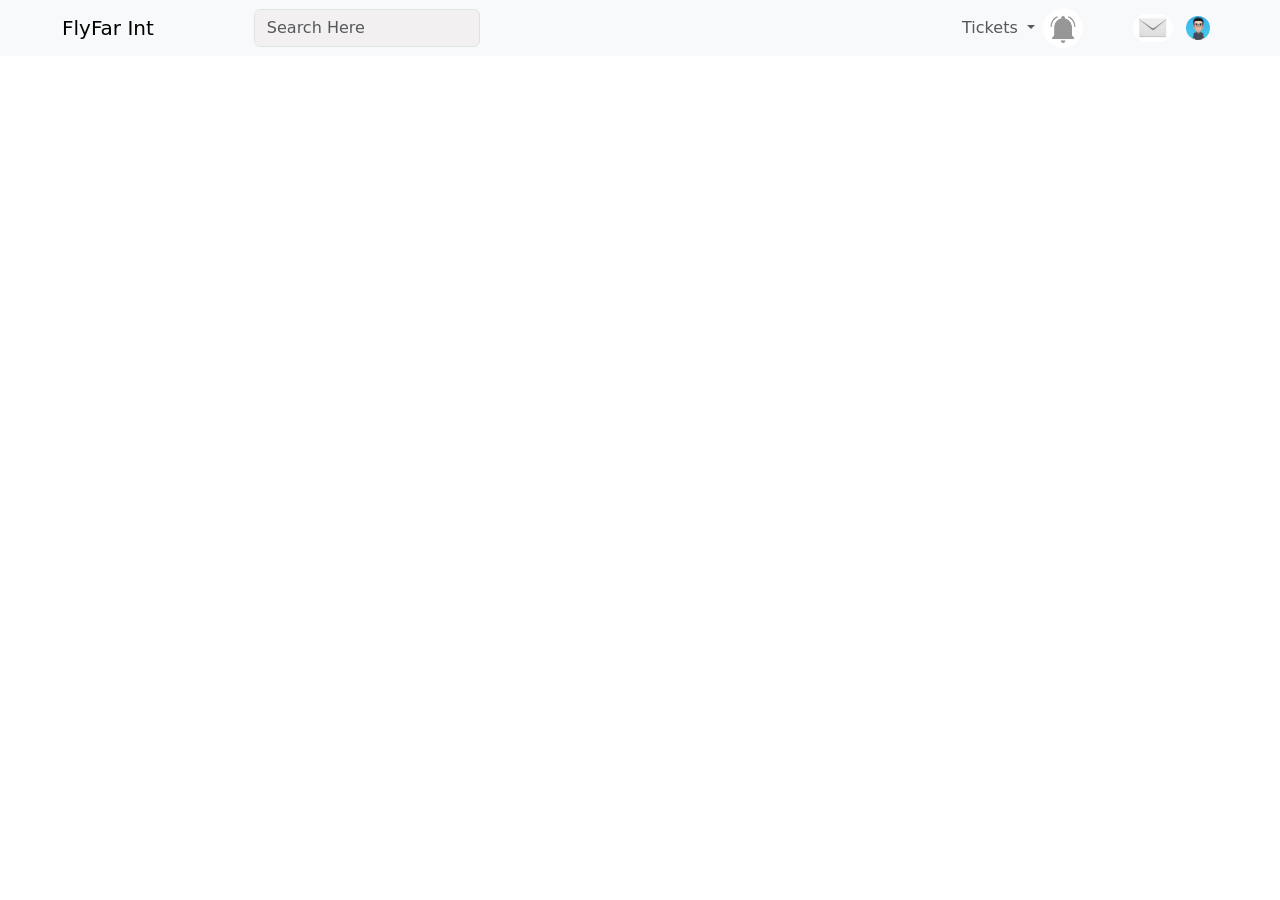
==== index.html @ b6b7f7e9 "nabVar final" ====
<!DOCTYPE html>
<html lang="en">

<head>
    <meta charset="UTF-8">
    <meta http-equiv="X-UA-Compatible" content="IE=edge">
    <meta name="viewport" content="width=device-width, initial-scale=1.0">
    <title>FlyFar International</title>
    <!-- use link for bootstrap -->
    <link href="https://cdn.jsdelivr.net/npm/bootstrap@5.0.2/dist/css/bootstrap.min.css" rel="stylesheet"
        integrity="sha384-EVSTQN3/azprG1Anm3QDgpJLIm9Nao0Yz1ztcQTwFspd3yD65VohhpuuCOmLASjC" crossorigin="anonymous">

    <!-- Link with CSS -->
    <link rel="stylesheet" href="style.css">

</head>

<body>
    <header >
        <nav class="navbar navbar-expand-lg navbar-light bg-light">
            <div class="container-fluid firstNabDiv">
                <a class="navbar-brand" href="#" id="companyName">FlyFar Int</a>
                <button class="navbar-toggler" type="button" data-bs-toggle="collapse"
                    data-bs-target="#navbarNavDropdown" aria-controls="navbarNavDropdown" aria-expanded="false"
                    aria-label="Toggle navigation">
                    <span class="navbar-toggler-icon"></span>
                </button>
                <div class="navigationForm ">
                    <form class="d-flex">
                        <input class="form-control me-2" type="search" placeholder="Search Here"
                            aria-label="Search">

                    </form>
                </div>
                <div class="collapse navbar-collapse navMainDiv" id="navbarNavDropdown">
                    <ul class="navbar-nav">
                        <div class="navMainDiv">
                            

                            <div style="display:flex; ">
                                <li class="nav-item dropdown">
                                    <a class="nav-link dropdown-toggle" href="#" id="navbarDropdownMenuLink"
                                        role="button" data-bs-toggle="dropdown" aria-expanded="false">
                                        Tickets
                                    </a>

                                    <ul class="dropdown-menu" aria-labelledby="navbarDropdownMenuLink">
                                        <li><a class="dropdown-item" href="#">Added one</a></li>
                                        <li><a class="dropdown-item" href="#">Added two</a></li>

                                    </ul>
                                    
                                </li>
                                <img id="notifyImg" class="navbarProfile" src="/images/noti.jpg" alt="">

                                <li class=" dropdown">
                                    
                                    <img class="navbarProfile" src="/images/msg.jpg" alt="">
                                    <img class="navbarProfile nav-link dropdown-toggle" id="navbarDropdownMenuLink"
                                        role="button" data-bs-toggle="dropdown" aria-expanded="false"
                                        src="/images/profPic.jpg" alt="">
                                    <ul class="dropdown-menu">
                                        <li><a class="dropdown-item" href="#">Login</a></li>
                                        <li><a class="dropdown-item" href="#">Profile</a></li>
                                        <li><a class="dropdown-item" href="#">Setting</a></li>
                                    </ul>
                                </li>
                            </div>
                        </div>
                    </ul>
                </div>
            </div>
        </nav>
    </header>
    <main>

    </main>
    <footer>

    </footer>


    <script src="https://cdn.jsdelivr.net/npm/bootstrap@5.0.2/dist/js/bootstrap.bundle.min.js"
        integrity="sha384-MrcW6ZMFYlzcLA8Nl+NtUVF0sA7MsXsP1UyJoMp4YLEuNSfAP+JcXn/tWtIaxVXM"
        crossorigin="anonymous"></script>

</body>

</html>
---- style.css ----
.firstNabDiv{
    margin: 0 50px;
}
.navigationForm input{
    background-color: rgba(241, 239, 239, 0.829);
}
.navbarProfile{
    width: 40px;
    border-radius: 20px;
    display: inline-block;
}
.navMainDiv{
    display: flex;
    flex-direction: row;
    justify-content: end;
    align-items: center;
}

#notifyImg {
    margin-right: 50px;
}
#companyName{
    margin-right: 100px;
}
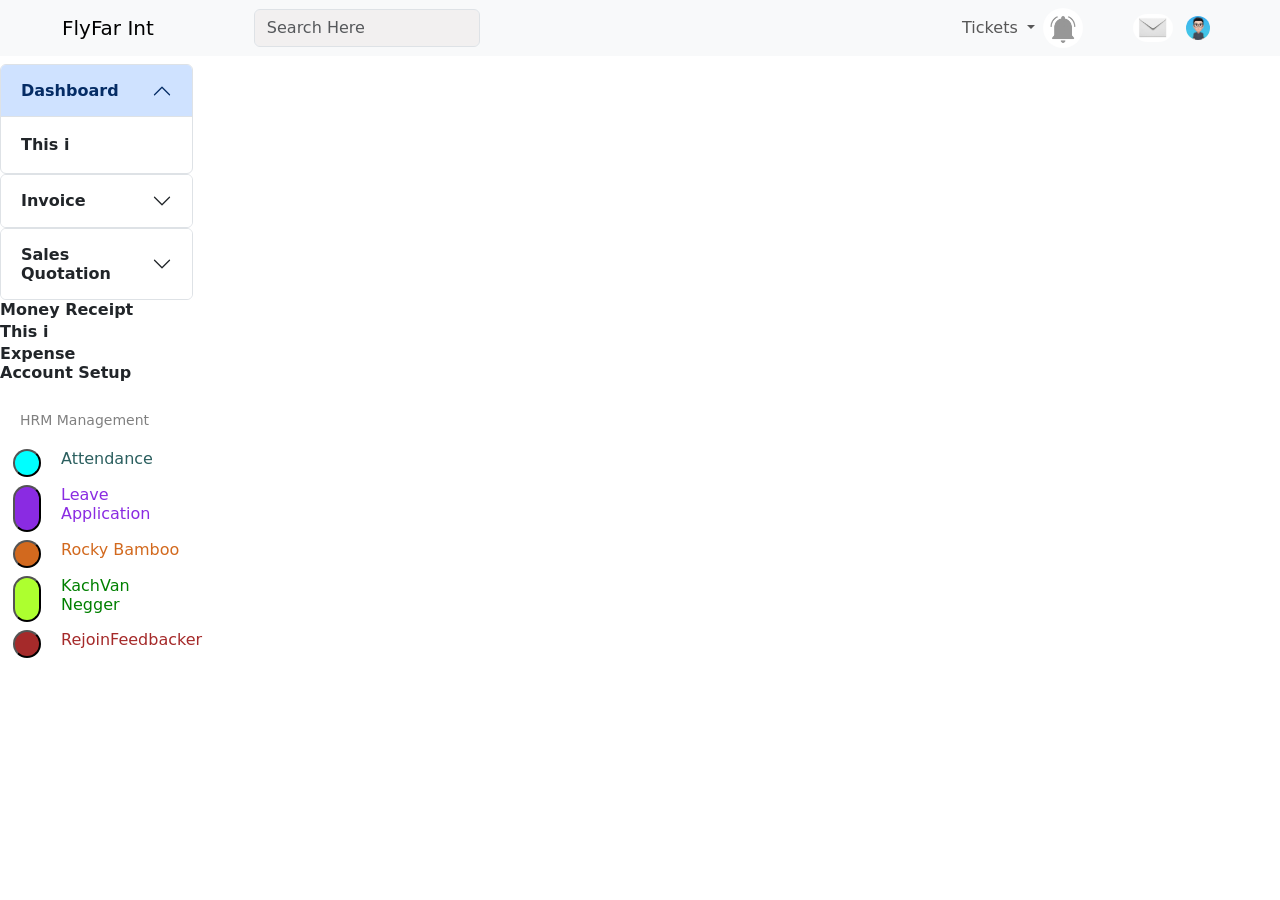
==== commit 2c3f3c80: "hrm items added" ====
--- a/index.html
+++ b/index.html
@@ -16,7 +16,8 @@
 </head>
 
 <body>
-    <header >
+    <!-- Header Start -->
+    <header>
         <nav class="navbar navbar-expand-lg navbar-light bg-light">
             <div class="container-fluid firstNabDiv">
                 <a class="navbar-brand" href="#" id="companyName">FlyFar Int</a>
@@ -27,15 +28,14 @@
                 </button>
                 <div class="navigationForm ">
                     <form class="d-flex">
-                        <input class="form-control me-2" type="search" placeholder="Search Here"
-                            aria-label="Search">
+                        <input class="form-control me-2" type="search" placeholder="Search Here" aria-label="Search">
 
                     </form>
                 </div>
                 <div class="collapse navbar-collapse navMainDiv" id="navbarNavDropdown">
                     <ul class="navbar-nav">
                         <div class="navMainDiv">
-                            
+
 
                             <div style="display:flex; ">
                                 <li class="nav-item dropdown">
@@ -49,16 +49,16 @@
                                         <li><a class="dropdown-item" href="#">Added two</a></li>
 
                                     </ul>
-                                    
+
                                 </li>
-                                <img id="notifyImg" class="navbarProfile" src="/images/noti.jpg" alt="">
+                                <img id="notifyImg" class="navbarProfile" src="/images/noti.jpg" alt="image">
 
                                 <li class=" dropdown">
-                                    
-                                    <img class="navbarProfile" src="/images/msg.jpg" alt="">
+
+                                    <img class="navbarProfile" src="/images/msg.jpg" alt="image">
                                     <img class="navbarProfile nav-link dropdown-toggle" id="navbarDropdownMenuLink"
                                         role="button" data-bs-toggle="dropdown" aria-expanded="false"
-                                        src="/images/profPic.jpg" alt="">
+                                        src="/images/profPic.jpg" alt="image">
                                     <ul class="dropdown-menu">
                                         <li><a class="dropdown-item" href="#">Login</a></li>
                                         <li><a class="dropdown-item" href="#">Profile</a></li>
@@ -72,9 +72,166 @@
             </div>
         </nav>
     </header>
+    <!-- Header Close -->
+
+    <!-- Main Start -->
     <main>
-
+        <section>
+            <div class="row">
+                <div class="col-md-2">
+                    <nav id="navbar-example3" class="navbar  flex-column align-items-stretch ">
+                        <div class="accordion" id="accordionPanelsStayOpenExample">
+                            <div class="accordion-item">
+                                <h2 class="accordion-header" id="panelsStayOpen-headingOne">
+                                    <button class="accordion-button" type="button" data-bs-toggle="collapse"
+                                        data-bs-target="#panelsStayOpen-collapseOne" aria-expanded="true"
+                                        aria-controls="panelsStayOpen-collapseOne">
+                                        <b>Dashboard</b>
+                                    </button>
+                                </h2>
+                                <div id="panelsStayOpen-collapseOne" class="accordion-collapse collapse show"
+                                    aria-labelledby="panelsStayOpen-headingOne">
+                                    <div class="accordion-body">
+                                        <strong>This i
+                                    </div>
+                                </div>
+                            </div>
+                            <div class="accordion-item">
+                                <h2 class="accordion-header" id="panelsStayOpen-headingTwo">
+                                    <button class="accordion-button collapsed" type="button" data-bs-toggle="collapse"
+                                        data-bs-target="#panelsStayOpen-collapseTwo" aria-expanded="false"
+                                        aria-controls="panelsStayOpen-collapseTwo">
+                                        <b>Invoice</b>
+                                    </button>
+                                </h2>
+                                <div id="panelsStayOpen-collapseTwo" class="accordion-collapse collapse"
+                                    aria-labelledby="panelsStayOpen-headingTwo">
+                                    <div class="accordion-body">
+                                        <strong>This is the
+                                    </div>
+                                </div>
+                            </div>
+                            <div class="accordion-item">
+                                <h2 class="accordion-header" id="panelsStayOpen-headingThree">
+                                    <button class="accordion-button collapsed" type="button" data-bs-toggle="collapse"
+                                        data-bs-target="#panelsStayOpen-collapseThree" aria-expanded="false"
+                                        aria-controls="panelsStayOpen-collapseThree">
+                                        <b>Sales Quotation</b>
+                                    </button>
+                                </h2>
+                                <div id="panelsStayOpen-collapseThree" class="accordion-collapse collapse"
+                                    aria-labelledby="panelsStayOpen-headingThree">
+                                    <div class="accordion-body">
+                                        <strong>This
+                                    </div>
+                                </div>
+                            </div>
+                        </div>
+                        <div class="accordion-item">
+                            <h2 class="accordion-header" id="panelsStayOpen-headingFour">
+                                <button class="accordion-button" type="button" data-bs-toggle="collapse"
+                                    data-bs-target="#panelsStayOpen-collapseFour" aria-expanded="true"
+                                    aria-controls="panelsStayOpen-collapseOne">
+                                    <b>Money Receipt</b>
+                                </button>
+                            </h2>
+                            <div id="panelsStayOpen-collapseFour" class="accordion-collapse collapse show"
+                                aria-labelledby="panelsStayOpen-headingFour">
+                                <div class="accordion-body">
+                                    <strong>This i
+                                </div>
+                            </div>
+                        </div>
+                        <div class="accordion-item">
+                            <h2 class="accordion-header" id="panelsStayOpen-headingTwo">
+                                <button class="accordion-button collapsed" type="button" data-bs-toggle="collapse"
+                                    data-bs-target="#panelsStayOpen-collapseFive" aria-expanded="false"
+                                    aria-controls="panelsStayOpen-collapseTwo">
+                                    <b>Expense</b>
+                                </button>
+                            </h2>
+                            <div id="panelsStayOpen-collapseFive" class="accordion-collapse collapse"
+                                aria-labelledby="panelsStayOpen-headingTwo">
+                                <div class="accordion-body">
+                                    <strong>This is the
+                                </div>
+                            </div>
+                        </div>
+                        <div class="accordion-item">
+                            <h2 class="accordion-header" id="panelsStayOpen-headingThree">
+                                <button class="accordion-button collapsed" type="button" data-bs-toggle="collapse"
+                                    data-bs-target="#panelsStayOpen-collapseSix" aria-expanded="false"
+                                    aria-controls="panelsStayOpen-collapseThree">
+                                    <b>Account Setup</b>
+                                </button>
+                            </h2>
+                            <div id="panelsStayOpen-collapseSix" class="accordion-collapse collapse"
+                                aria-labelledby="panelsStayOpen-headingThree">
+                                <div class="accordion-body">
+                                    <strong>This
+                                </div>
+                            </div>
+                        </div>
+                    </nav>
+
+                    <!-- HRM Management Items-->
+                    <h6 class="hrmText"><small >HRM Management</small></h6>
+                    <div class="allItems" data-bs-spy="scroll" data-bs-target="#navbar-example3" data-bs-offset="0"
+                        tabindex="0">
+
+                        <div class="bottoMItems d-flex m-2">
+
+                            <div class="d-flex justify-content-between"><button class="commonButton "></button></div>
+                            <div>
+                                <h6 id="item-1"><span> Attendance</span></h6>
+                            </div>
+                        </div>
+
+
+                        <div class="bottoMItems d-flex  m-2">
+
+                            <div class="d-flex justify-content-between"><button id="leaveAppBtn"
+                                    class="commonButton "></button></div>
+                            <div>
+                                <h6 id="item-2"><span> Leave Application</span></h6>
+                            </div>
+                        </div>
+                        <div class="bottoMItems d-flex  m-2">
+
+                            <div class="d-flex justify-content-between"><button id="bambooBtn"
+                                    class="commonButton "></button></div>
+                            <div>
+                                <h6 id="item-3"><span> Rocky Bamboo</span></h6>
+                            </div>
+                        </div>
+                        <div class="bottoMItems d-flex  m-2">
+
+                            <div class="d-flex justify-content-between"><button id="kachvanBtn"
+                                    class="commonButton "></button></div>
+                            <div>
+                                <h6 id="item-4"><span> KachVan Negger</span></h6>
+                            </div>
+                        </div>
+                        <div class="bottoMItems d-flex  m-2">
+
+                            <div class="d-flex justify-content-between"><button id="rejoinBtn"
+                                    class="commonButton "></button></div>
+                            <div>
+                                <h6 id="item-5"><span> RejoinFeedbacker</span></h6>
+                            </div>
+                        </div>
+
+                    </div>
+
+                </div>
+                <div class="col-md-10">
+
+                </div>
+            </div>
+
+        </section>
     </main>
+    <!-- Main Close -->
     <footer>
 
     </footer>
--- a/style.css
+++ b/style.css
@@ -22,3 +22,49 @@
 #companyName{
     margin-right: 100px;
 }
+
+.allItems{
+    margin: 0 5px;
+}
+
+.commonButton{
+    padding: 12px;
+    border-radius: 40px;
+    background-color: aqua;
+    margin-right: 20px;
+}
+
+
+.allItems h6{
+
+    color:rgb(43, 95, 95)
+}
+#leaveAppBtn {
+    background-color: blueviolet;
+}
+#item-2{
+color: blueviolet;
+}
+#bambooBtn{
+    background-color: chocolate;
+}
+#item-3{
+    color: chocolate;
+}
+
+#kachvanBtn{
+    background-color: greenyellow;
+}
+#item-4{
+    color: green;
+}
+#rejoinBtn{
+    background-color: brown;
+}
+#item-5{
+    color: brown;
+}
+.hrmText{
+    color: gray;
+    margin: 20px;
+}
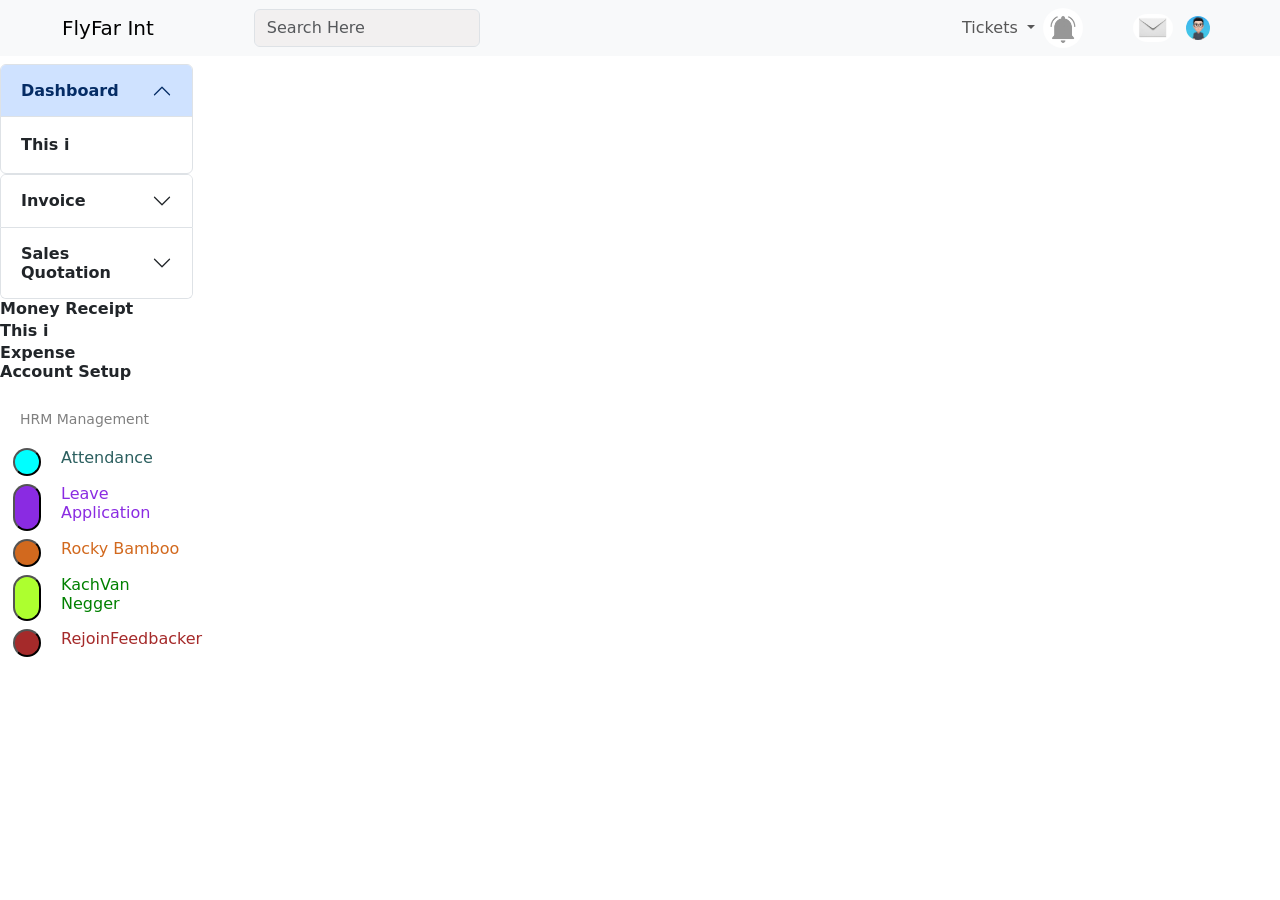
==== commit c658bccd: "sidebar comleted" ====
--- a/index.html
+++ b/index.html
@@ -51,14 +51,14 @@
                                     </ul>
 
                                 </li>
-                                <img id="notifyImg" class="navbarProfile" src="/images/noti.jpg" alt="image">
+                                <img id="notifyImg" class="navbarProfile" src="/images/noti.jpg" alt="">
 
                                 <li class=" dropdown">
 
-                                    <img class="navbarProfile" src="/images/msg.jpg" alt="image">
+                                    <img class="navbarProfile" src="/images/msg.jpg" alt="">
                                     <img class="navbarProfile nav-link dropdown-toggle" id="navbarDropdownMenuLink"
                                         role="button" data-bs-toggle="dropdown" aria-expanded="false"
-                                        src="/images/profPic.jpg" alt="image">
+                                        src="/images/profPic.jpg" alt="">
                                     <ul class="dropdown-menu">
                                         <li><a class="dropdown-item" href="#">Login</a></li>
                                         <li><a class="dropdown-item" href="#">Profile</a></li>
@@ -76,7 +76,7 @@
 
     <!-- Main Start -->
     <main>
-        <section>
+        <section id="sidevarSection">
             <div class="row">
                 <div class="col-md-2">
                     <nav id="navbar-example3" class="navbar  flex-column align-items-stretch ">
@@ -107,7 +107,14 @@
                                 <div id="panelsStayOpen-collapseTwo" class="accordion-collapse collapse"
                                     aria-labelledby="panelsStayOpen-headingTwo">
                                     <div class="accordion-body">
-                                        <strong>This is the
+                                       <ul>
+                                           <li><small>Air Tickets</small></li>
+                                           <li><small>Service Package</small></li>
+                                           <li><small>Tour Package</small></li>
+                                           <li><small>VISA</small></li>
+                                           <li><small>Insurance</small></li>
+                                           <li><small>Number Five</small></li>
+                                       </ul>
                                     </div>
                                 </div>
                             </div>
@@ -175,7 +182,7 @@
                     </nav>
 
                     <!-- HRM Management Items-->
-                    <h6 class="hrmText"><small >HRM Management</small></h6>
+                    <h6 class="hrmText"><small>HRM Management</small></h6>
                     <div class="allItems" data-bs-spy="scroll" data-bs-target="#navbar-example3" data-bs-offset="0"
                         tabindex="0">
 
--- a/style.css
+++ b/style.css
@@ -67,4 +67,14 @@
 .hrmText{
     color: gray;
     margin: 20px;
+}
+
+#sidevarSection li{
+    color: rgb(87, 87, 87);
+    list-style-type: none
+    
+}
+
+#sidevarSection ul{
+    border-left: 2px solid gray;
 }
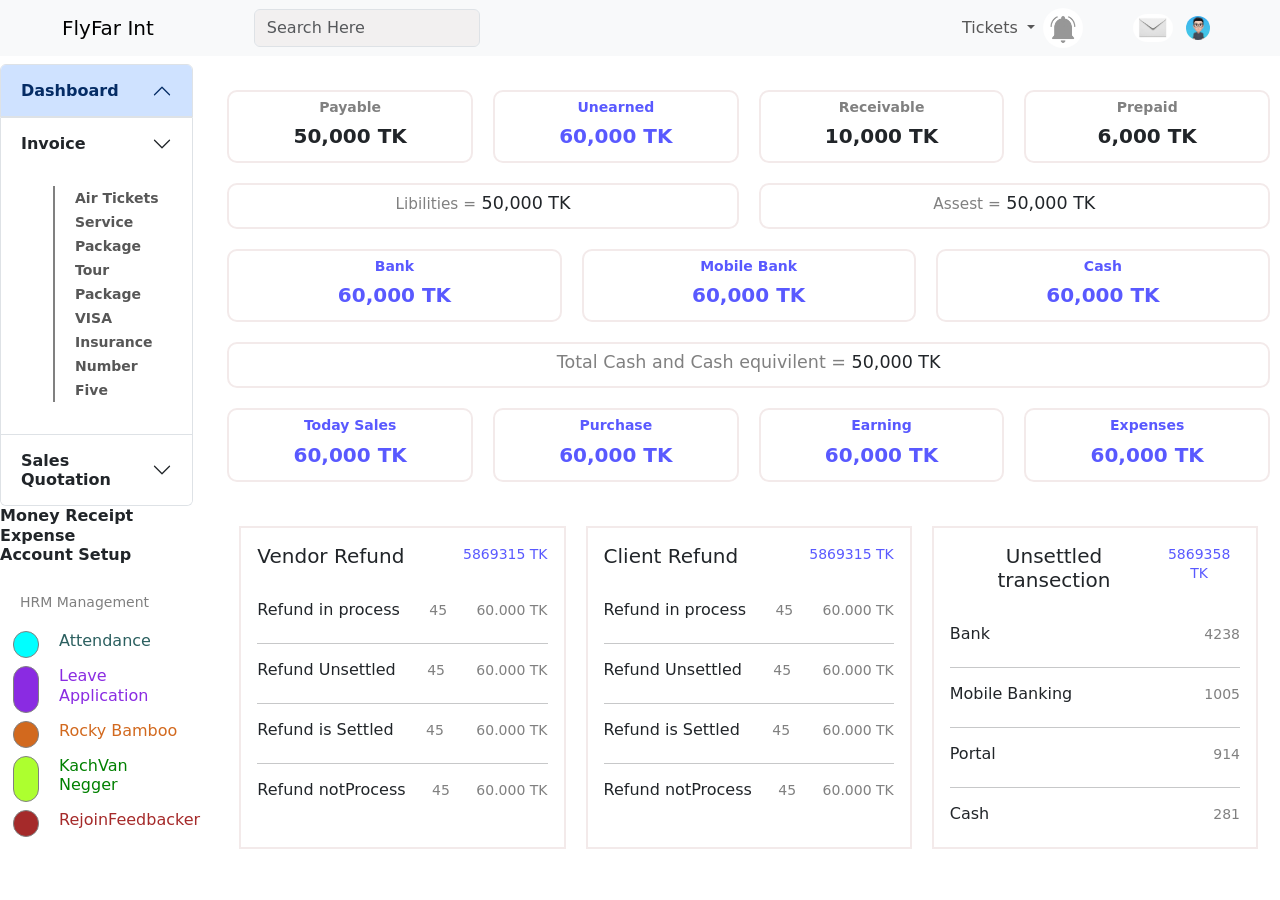
==== commit a9beb0a2: "cards details complete" ====
--- a/index.html
+++ b/index.html
@@ -84,37 +84,43 @@
                             <div class="accordion-item">
                                 <h2 class="accordion-header" id="panelsStayOpen-headingOne">
                                     <button class="accordion-button" type="button" data-bs-toggle="collapse"
-                                        data-bs-target="#panelsStayOpen-collapseOne" aria-expanded="true"
+                                        data-bs-target="#panelsStayOpen-collapseOne" aria-expanded="false"
                                         aria-controls="panelsStayOpen-collapseOne">
                                         <b>Dashboard</b>
                                     </button>
                                 </h2>
-                                <div id="panelsStayOpen-collapseOne" class="accordion-collapse collapse show"
+                                <div id="panelsStayOpen-collapseOne" class="accordion-collapse collapse "
                                     aria-labelledby="panelsStayOpen-headingOne">
                                     <div class="accordion-body">
-                                        <strong>This i
+                                        <ul>
+                                            <li tabindex="4"><small><b>FlyFar-1</b></small></li>
+                                            <li tabindex="4"><small><b>FlyFar-2</b></small></li>
+                                            <li tabindex="4"><small><b>FlyFar-3</b></small></li>
+                                            <li tabindex="4"><small><b>FlyFar-4</b></small></li>
+
+                                        </ul>
                                     </div>
                                 </div>
                             </div>
                             <div class="accordion-item">
                                 <h2 class="accordion-header" id="panelsStayOpen-headingTwo">
                                     <button class="accordion-button collapsed" type="button" data-bs-toggle="collapse"
-                                        data-bs-target="#panelsStayOpen-collapseTwo" aria-expanded="false"
+                                        data-bs-target="#panelsStayOpen-collapseTwo" aria-expanded="true"
                                         aria-controls="panelsStayOpen-collapseTwo">
                                         <b>Invoice</b>
                                     </button>
                                 </h2>
-                                <div id="panelsStayOpen-collapseTwo" class="accordion-collapse collapse"
+                                <div id="panelsStayOpen-collapseTwo" class="accordion-collapse collapse show"
                                     aria-labelledby="panelsStayOpen-headingTwo">
                                     <div class="accordion-body">
-                                       <ul>
-                                           <li><small>Air Tickets</small></li>
-                                           <li><small>Service Package</small></li>
-                                           <li><small>Tour Package</small></li>
-                                           <li><small>VISA</small></li>
-                                           <li><small>Insurance</small></li>
-                                           <li><small>Number Five</small></li>
-                                       </ul>
+                                        <ul>
+                                            <li tabindex="4"><small><b>Air Tickets</b></small></li>
+                                            <li tabindex="4"><small><b>Service Package</b></small></li>
+                                            <li tabindex="4"><small><b>Tour Package</b></small></li>
+                                            <li tabindex="4"><small><b>VISA</b></small></li>
+                                            <li tabindex="4"><small><b>Insurance</b></small></li>
+                                            <li tabindex="4"><small><b>Number Five</b></small></li>
+                                        </ul>
                                     </div>
                                 </div>
                             </div>
@@ -129,7 +135,12 @@
                                 <div id="panelsStayOpen-collapseThree" class="accordion-collapse collapse"
                                     aria-labelledby="panelsStayOpen-headingThree">
                                     <div class="accordion-body">
-                                        <strong>This
+                                        <ul>
+                                            <li tabindex="4"><small><b>Flyfar-1</b></small></li>
+                                            <li tabindex="4"><small><b>Flyfar-2</b></small></li>
+                                            <li tabindex="4"><small><b>Flyfar-3</b></small></li>
+
+                                        </ul>
                                     </div>
                                 </div>
                             </div>
@@ -142,10 +153,15 @@
                                     <b>Money Receipt</b>
                                 </button>
                             </h2>
-                            <div id="panelsStayOpen-collapseFour" class="accordion-collapse collapse show"
+                            <div id="panelsStayOpen-collapseFour" class="accordion-collapse collapse"
                                 aria-labelledby="panelsStayOpen-headingFour">
                                 <div class="accordion-body">
-                                    <strong>This i
+                                    <ul>
+                                        <li tabindex="4"><small><b>FlyFar-1</b></small></li>
+                                        <li tabindex="4"><small><b>FlyFar-2</b></small></li>
+                                        <li tabindex="4"><small><b>FlyFar-3</b></small></li>
+
+                                    </ul>
                                 </div>
                             </div>
                         </div>
@@ -160,7 +176,12 @@
                             <div id="panelsStayOpen-collapseFive" class="accordion-collapse collapse"
                                 aria-labelledby="panelsStayOpen-headingTwo">
                                 <div class="accordion-body">
-                                    <strong>This is the
+                                    <ul>
+                                        <li tabindex="4"><small><b>Flyfar-1</b></small></li>
+                                        <li tabindex="4"><small><b>Flyfar-2</b></small></li>
+                                        <li tabindex="4"><small><b>FlyFar-3</b></small></li>
+
+                                    </ul>
                                 </div>
                             </div>
                         </div>
@@ -175,7 +196,11 @@
                             <div id="panelsStayOpen-collapseSix" class="accordion-collapse collapse"
                                 aria-labelledby="panelsStayOpen-headingThree">
                                 <div class="accordion-body">
-                                    <strong>This
+                                    <ul>
+                                        <li tabindex="4"><small><b>FlyFar-1</b></small></li>
+                                        <li tabindex="4"><small><b>FlyFar-2</b></small></li>
+
+                                    </ul>
                                 </div>
                             </div>
                         </div>
@@ -231,7 +256,200 @@
                     </div>
 
                 </div>
-                <div class="col-md-10">
+                <div class="col-md-10 text-center p-4">
+                    <!-- first row -->
+                    <div class="row commonCartDiv">
+                        <div class="col">
+                            <h6><small><b class="commonTextStyle">Payable</b></small></h6>
+                            <h5><b>50,000 TK</b></h5>
+                        </div>
+                        <div class="col commonCardStyle">
+                            <h6><small><b>Unearned</b> </small></h6>
+                            <h5><b>60,000 TK</b></h5>
+                        </div>
+                        <div class="col">
+                            <h6><small><b class="commonTextStyle">Receivable</b> </small></h6>
+                            <h5><b>10,000 TK</b></h5>
+                        </div>
+                        <div class="col">
+                            <h6><small><b class="commonTextStyle"> Prepaid</b> </small></h6>
+                            <h5><b>6,000 TK</b></h5>
+                        </div>
+                    </div>
+                    <!-- Second row -->
+                    <div class="row commonCartDiv">
+                        <div class="col">
+
+                            <h5><small> <span class="commonTextStyle"><small>Libilities =</small></span> 50,000
+                                    TK</small></h5>
+                        </div>
+                        <div class="col">
+                            <h5><small> <span class="commonTextStyle"><small>Assest =</small></span> 50,000 TK</small>
+                            </h5>
+                        </div>
+
+                    </div>
+
+                    <!-- third row -->
+                    <div class="row commonCartDiv">
+                        <div class="col commonCardStyle">
+                            <h6><small><b>Bank</b></small></h6>
+                            <h5><b>60,000 TK</b></h5>
+                        </div>
+                        <div class="col commonCardStyle">
+                            <h6><small><b>Mobile Bank</b></small></h6>
+                            <h5><b>60,000 TK</b></h5>
+                        </div>
+                        <div class="col commonCardStyle">
+                            <h6><small><b>Cash</b></small></h6>
+                            <h5><b>60,000 TK</b></h5>
+                        </div>
+
+                    </div>
+                    <!-- fourth row -->
+                    <div class="row commonCartDiv">
+                        <div class="col">
+
+                            <h5><small> <span class="commonTextStyle">Total Cash and Cash equivilent =</span> 50,000
+                                    TK</small></h5>
+                        </div>
+
+
+                    </div>
+
+                    <!-- Fifth Row -->
+                    <div class="row commonCartDiv">
+                        <div class="col commonCardStyle">
+                            <h6><small><b>Today Sales</b></small></h6>
+                            <h5><b>60,000 TK</b></h5>
+                        </div>
+                        <div class="col commonCardStyle">
+                            <h6><small><b>Purchase</b></small></h6>
+                            <h5><b>60,000 TK</b></h5>
+                        </div>
+                        <div class="col commonCardStyle">
+                            <h6><small><b>Earning</b></small></h6>
+                            <h5><b>60,000 TK</b></h5>
+                        </div>
+                        <div class="col commonCardStyle">
+                            <h6><small><b>Expenses</b></small></h6>
+                            <h5><b>60,000 TK</b></h5>
+                        </div>
+                    </div>
+
+                    <br>
+                    <!-- Card Area Start  -->
+
+                    <div class="card-group">
+                        <div class="card ">
+                          
+                            <div class="card-body cardDetails">
+                                <div class="firstCardInfo">
+                                    <h5 class="card-title">Vendor Refund</h5>
+                                    <h6><small class="commonCardStyle">5869315 TK</small></h6>
+                                </div>
+                                <br>
+                                <div class="firstCardInfo">
+                                    <h6>Refund in process</h6>
+                                    <h6><small class="commonTextStyle">45</small></h6>
+                                    <h6><small class="commonTextStyle">60.000 TK</small></h6>
+                                </div>
+                                <hr>
+                                <div class="firstCardInfo">
+                                    <h6>Refund Unsettled</h6>
+                                    <h6><small class="commonTextStyle">45</small></h6>
+                                    <h6><small class="commonTextStyle">60.000 TK</small></h6>
+                                </div>
+                                <hr>
+                                <div class="firstCardInfo">
+                                    <h6>Refund is Settled</h6>
+                                    <h6><small class="commonTextStyle">45</small></h6>
+                                    <h6><small class="commonTextStyle">60.000 TK</small></h6>
+                                </div>
+                                <hr>
+                                <div class="firstCardInfo">
+                                    <h6>Refund notProcess</h6>
+                                    <h6><small class="commonTextStyle">45</small></h6>
+                                    <h6><small class="commonTextStyle">60.000 TK</small></h6>
+                                </div>
+                            </div>
+                           
+                        </div>
+                        <div class="card ">
+                          
+                            <div class="card-body cardDetails">
+                                <div class="firstCardInfo">
+                                    <h5 class="card-title">Client Refund</h5>
+                                    <h6><small class="commonCardStyle">5869315 TK</small></h6>
+                                </div>
+                                <br>
+                                <div class="firstCardInfo">
+                                    <h6>Refund in process</h6>
+                                    <h6><small class="commonTextStyle">45</small></h6>
+                                    <h6><small class="commonTextStyle">60.000 TK</small></h6>
+                                </div>
+                                <hr>
+                                <div class="firstCardInfo">
+                                    <h6>Refund Unsettled</h6>
+                                    <h6><small class="commonTextStyle">45</small></h6>
+                                    <h6><small class="commonTextStyle">60.000 TK</small></h6>
+                                </div>
+                                <hr>
+                                <div class="firstCardInfo">
+                                    <h6>Refund is Settled</h6>
+                                    <h6><small class="commonTextStyle">45</small></h6>
+                                    <h6><small class="commonTextStyle">60.000 TK</small></h6>
+                                </div>
+                                <hr>
+                                <div class="firstCardInfo">
+                                    <h6>Refund notProcess</h6>
+                                    <h6><small class="commonTextStyle">45</small></h6>
+                                    <h6><small class="commonTextStyle">60.000 TK</small></h6>
+                                </div>
+                            </div>
+                           
+                        </div>
+                        <div class="card ">
+                          
+                            <div class="card-body cardDetails">
+                                <div class="firstCardInfo">
+                                    <h5 class="card-title">Unsettled transection</h5>
+                                    <h6><small class="commonCardStyle">5869358 TK</small></h6>
+                                </div>
+                                <br>
+                                <div class="firstCardInfo">
+                                    <h6>Bank</h6>
+                                    <h6><small class="commonTextStyle">4238</small></h6>
+                                    
+                                </div>
+                                <hr>
+                                <div class="firstCardInfo">
+                                    <h6>Mobile Banking</h6>
+                                    <h6><small class="commonTextStyle">1005</small></h6>
+                                   
+                                </div>
+                                <hr>
+                                <div class="firstCardInfo">
+                                    <h6>Portal</h6>
+                                    <h6><small class="commonTextStyle">914</small></h6>
+                                  
+                                </div>
+                                <hr>
+                                <div class="firstCardInfo">
+                                    <h6>Cash</h6>
+                                    <h6><small class="commonTextStyle">281</small></h6>
+                                   
+                                </div>
+                            </div>
+                           
+                        </div>
+                        
+                        
+                        
+                    </div>
+
+                    <!-- Card Area End  -->
+
 
                 </div>
             </div>
--- a/style.css
+++ b/style.css
@@ -32,6 +32,8 @@
     border-radius: 40px;
     background-color: aqua;
     margin-right: 20px;
+    border: 1px solid gray;
+    
 }
 
 
@@ -71,10 +73,56 @@
 
 #sidevarSection li{
     color: rgb(87, 87, 87);
-    list-style-type: none
+    list-style-type: none;
+    border-left: 2px solid gray;
+    padding-left: 20px;
+    
+}
+#sidevarSection li:focus{
+    color: rgb(6, 121, 167);
+    border-left: 4px solid rgb(6, 121, 167);
+    
+   
     
 }
 
-#sidevarSection ul{
-    border-left: 2px solid gray;
+.commonTextStyle{
+    color: gray;
+  
+}
+
+.commonCartDiv div{
+    padding: 5px;
+    margin: 10px;
+    border: 2px solid rgb(243, 234, 234);
+    border-radius: 10px;
+}
+
+.commonCartDiv div:hover{
+    background-color: black;
+    color: white;
+}
+
+.commonCardStyle{
+    color: rgba(0, 0, 255, 0.651);
+}
+.cardDetails{
+    border: 2px solid rgb(243, 234, 234);
+    margin: 10px;
+}
+.cardDetails:hover{
+    background-color: aquamarine;
+
+}
+
+.cardDetails div:hover{
+    color: brown;
+}
+
+.card{
+    border: 0;
+}
+.firstCardInfo{
+    display: flex;
+    justify-content: space-between;
 }
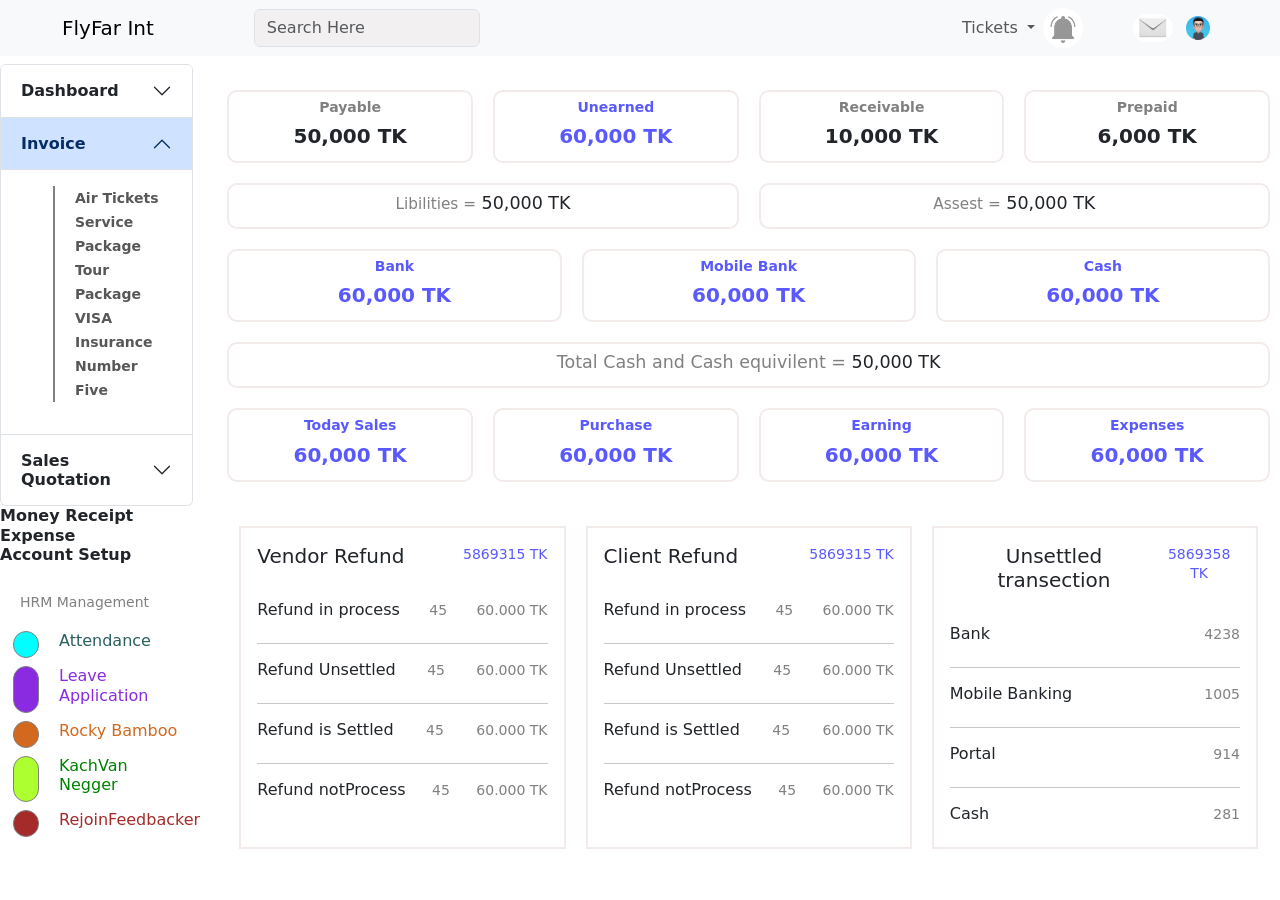
==== commit 00a86565: "final commit" ====
--- a/index.html
+++ b/index.html
@@ -83,7 +83,7 @@
                         <div class="accordion" id="accordionPanelsStayOpenExample">
                             <div class="accordion-item">
                                 <h2 class="accordion-header" id="panelsStayOpen-headingOne">
-                                    <button class="accordion-button" type="button" data-bs-toggle="collapse"
+                                    <button class="accordion-button collapsed" type="button" data-bs-toggle="collapse"
                                         data-bs-target="#panelsStayOpen-collapseOne" aria-expanded="false"
                                         aria-controls="panelsStayOpen-collapseOne">
                                         <b>Dashboard</b>
@@ -104,7 +104,7 @@
                             </div>
                             <div class="accordion-item">
                                 <h2 class="accordion-header" id="panelsStayOpen-headingTwo">
-                                    <button class="accordion-button collapsed" type="button" data-bs-toggle="collapse"
+                                    <button class="accordion-button " type="button" data-bs-toggle="collapse"
                                         data-bs-target="#panelsStayOpen-collapseTwo" aria-expanded="true"
                                         aria-controls="panelsStayOpen-collapseTwo">
                                         <b>Invoice</b>
@@ -147,7 +147,7 @@
                         </div>
                         <div class="accordion-item">
                             <h2 class="accordion-header" id="panelsStayOpen-headingFour">
-                                <button class="accordion-button" type="button" data-bs-toggle="collapse"
+                                <button class="accordion-button collapsed" type="button" data-bs-toggle="collapse"
                                     data-bs-target="#panelsStayOpen-collapseFour" aria-expanded="true"
                                     aria-controls="panelsStayOpen-collapseOne">
                                     <b>Money Receipt</b>
@@ -258,88 +258,91 @@
                 </div>
                 <div class="col-md-10 text-center p-4">
                     <!-- first row -->
-                    <div class="row commonCartDiv">
-                        <div class="col">
-                            <h6><small><b class="commonTextStyle">Payable</b></small></h6>
-                            <h5><b>50,000 TK</b></h5>
-                        </div>
-                        <div class="col commonCardStyle">
-                            <h6><small><b>Unearned</b> </small></h6>
-                            <h5><b>60,000 TK</b></h5>
-                        </div>
-                        <div class="col">
-                            <h6><small><b class="commonTextStyle">Receivable</b> </small></h6>
-                            <h5><b>10,000 TK</b></h5>
-                        </div>
-                        <div class="col">
-                            <h6><small><b class="commonTextStyle"> Prepaid</b> </small></h6>
-                            <h5><b>6,000 TK</b></h5>
-                        </div>
-                    </div>
-                    <!-- Second row -->
-                    <div class="row commonCartDiv">
-                        <div class="col">
-
-                            <h5><small> <span class="commonTextStyle"><small>Libilities =</small></span> 50,000
-                                    TK</small></h5>
-                        </div>
-                        <div class="col">
-                            <h5><small> <span class="commonTextStyle"><small>Assest =</small></span> 50,000 TK</small>
-                            </h5>
-                        </div>
-
-                    </div>
-
-                    <!-- third row -->
-                    <div class="row commonCartDiv">
-                        <div class="col commonCardStyle">
-                            <h6><small><b>Bank</b></small></h6>
-                            <h5><b>60,000 TK</b></h5>
-                        </div>
-                        <div class="col commonCardStyle">
-                            <h6><small><b>Mobile Bank</b></small></h6>
-                            <h5><b>60,000 TK</b></h5>
-                        </div>
-                        <div class="col commonCardStyle">
-                            <h6><small><b>Cash</b></small></h6>
-                            <h5><b>60,000 TK</b></h5>
-                        </div>
-
-                    </div>
-                    <!-- fourth row -->
-                    <div class="row commonCartDiv">
-                        <div class="col">
-
-                            <h5><small> <span class="commonTextStyle">Total Cash and Cash equivilent =</span> 50,000
-                                    TK</small></h5>
-                        </div>
-
-
-                    </div>
-
-                    <!-- Fifth Row -->
-                    <div class="row commonCartDiv">
-                        <div class="col commonCardStyle">
-                            <h6><small><b>Today Sales</b></small></h6>
-                            <h5><b>60,000 TK</b></h5>
-                        </div>
-                        <div class="col commonCardStyle">
-                            <h6><small><b>Purchase</b></small></h6>
-                            <h5><b>60,000 TK</b></h5>
-                        </div>
-                        <div class="col commonCardStyle">
-                            <h6><small><b>Earning</b></small></h6>
-                            <h5><b>60,000 TK</b></h5>
-                        </div>
-                        <div class="col commonCardStyle">
-                            <h6><small><b>Expenses</b></small></h6>
-                            <h5><b>60,000 TK</b></h5>
-                        </div>
-                    </div>
+                    <section>
+                        <div class="row commonCartDiv">
+                            <div class="col">
+                                <h6><small><b class="commonTextStyle">Payable</b></small></h6>
+                                <h5><b>50,000 TK</b></h5>
+                            </div>
+                            <div class="col commonCardStyle">
+                                <h6><small><b>Unearned</b> </small></h6>
+                                <h5><b>60,000 TK</b></h5>
+                            </div>
+                            <div class="col">
+                                <h6><small><b class="commonTextStyle">Receivable</b> </small></h6>
+                                <h5><b>10,000 TK</b></h5>
+                            </div>
+                            <div class="col">
+                                <h6><small><b class="commonTextStyle"> Prepaid</b> </small></h6>
+                                <h5><b>6,000 TK</b></h5>
+                            </div>
+                        </div>
+                        <!-- Second row -->
+                        <div class="row commonCartDiv">
+                            <div class="col">
+    
+                                <h5><small> <span class="commonTextStyle"><small>Libilities =</small></span> 50,000
+                                        TK</small></h5>
+                            </div>
+                            <div class="col">
+                                <h5><small> <span class="commonTextStyle"><small>Assest =</small></span> 50,000 TK</small>
+                                </h5>
+                            </div>
+    
+                        </div>
+    
+                        <!-- third row -->
+                        <div class="row commonCartDiv">
+                            <div class="col commonCardStyle">
+                                <h6><small><b>Bank</b></small></h6>
+                                <h5><b>60,000 TK</b></h5>
+                            </div>
+                            <div class="col commonCardStyle">
+                                <h6><small><b>Mobile Bank</b></small></h6>
+                                <h5><b>60,000 TK</b></h5>
+                            </div>
+                            <div class="col commonCardStyle">
+                                <h6><small><b>Cash</b></small></h6>
+                                <h5><b>60,000 TK</b></h5>
+                            </div>
+    
+                        </div>
+                        <!-- fourth row -->
+                        <div class="row commonCartDiv">
+                            <div class="col">
+    
+                                <h5><small> <span class="commonTextStyle">Total Cash and Cash equivilent =</span> 50,000
+                                        TK</small></h5>
+                            </div>
+    
+    
+                        </div>
+    
+                        <!-- Fifth Row -->
+                        <div class="row commonCartDiv">
+                            <div class="col commonCardStyle">
+                                <h6><small><b>Today Sales</b></small></h6>
+                                <h5><b>60,000 TK</b></h5>
+                            </div>
+                            <div class="col commonCardStyle">
+                                <h6><small><b>Purchase</b></small></h6>
+                                <h5><b>60,000 TK</b></h5>
+                            </div>
+                            <div class="col commonCardStyle">
+                                <h6><small><b>Earning</b></small></h6>
+                                <h5><b>60,000 TK</b></h5>
+                            </div>
+                            <div class="col commonCardStyle">
+                                <h6><small><b>Expenses</b></small></h6>
+                                <h5><b>60,000 TK</b></h5>
+                            </div>
+                        </div>
+                    </section>
 
                     <br>
                     <!-- Card Area Start  -->
 
+                   <section>
                     <div class="card-group">
                         <div class="card ">
                           
@@ -447,6 +450,7 @@
                         
                         
                     </div>
+                   </section>
 
                     <!-- Card Area End  -->
 
--- a/style.css
+++ b/style.css
@@ -96,11 +96,13 @@
     margin: 10px;
     border: 2px solid rgb(243, 234, 234);
     border-radius: 10px;
+    transition: transform .2s
 }
 
 .commonCartDiv div:hover{
     background-color: black;
     color: white;
+    transform: scale(1.05)
 }
 
 .commonCardStyle{
@@ -109,10 +111,11 @@
 .cardDetails{
     border: 2px solid rgb(243, 234, 234);
     margin: 10px;
+    transition: transform .2s
 }
 .cardDetails:hover{
     background-color: aquamarine;
-
+    transform: scale(1.05)
 }
 
 .cardDetails div:hover{
